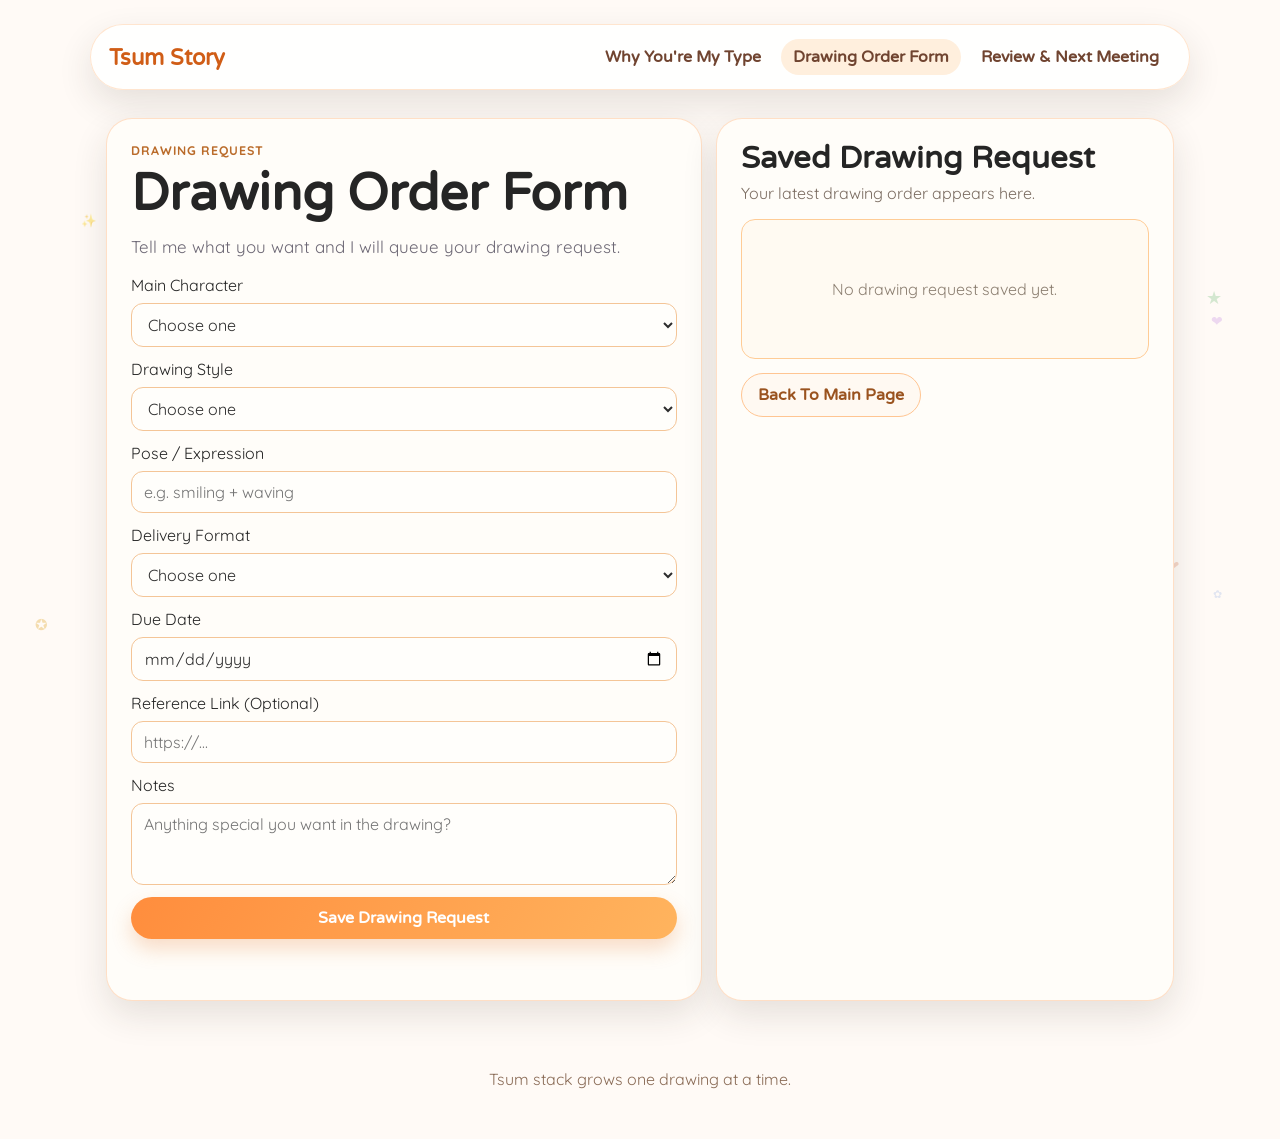
==== drawing-order.html @ 30031f16 "Add Drawing Order Form page and navigation link" ====
<!DOCTYPE html>
<html lang="en">
<head>
  <meta charset="UTF-8">
  <meta name="viewport" content="width=device-width, initial-scale=1.0">
  <title>Tsum Story | Drawing Order Form</title>
  <link rel="preconnect" href="https://fonts.googleapis.com">
  <link rel="preconnect" href="https://fonts.gstatic.com" crossorigin>
  <link href="https://fonts.googleapis.com/css2?family=Quicksand:wght@400;600;700&family=Varela+Round&display=swap" rel="stylesheet">
  <link rel="stylesheet" href="styles.css">
</head>
<body class="order-page">
  <div class="tsum-band top" id="bandTop"></div>
  <div class="tsum-band bottom" id="bandBottom"></div>
  <div class="tsum-sparks" id="tsumSparks"></div>

  <div class="bg-shape bg-shape-a"></div>
  <div class="bg-shape bg-shape-b"></div>
  <div class="bg-shape bg-shape-c"></div>

  <header class="site-header">
    <a class="brand" href="index.html">Tsum Story</a>
    <nav>
      <a href="index.html">Why You're My Type</a>
      <a href="drawing-order.html" aria-current="page">Drawing Order Form</a>
      <a href="review.html">Review & Next Meeting</a>
    </nav>
  </header>

  <main class="container two-col">
    <section class="panel reveal">
      <p class="eyebrow">Drawing Request</p>
      <h1>Drawing Order Form</h1>
      <p class="lead">Tell me what you want and I will queue your drawing request.</p>

      <form id="drawOrderForm" class="review-form order-form">
        <label>
          Main Character
          <select name="character" required>
            <option value="">Choose one</option>
            <option>Minnie</option>
            <option>Daisy</option>
            <option>Tigger</option>
            <option>Donald</option>
            <option>Pooh</option>
            <option>Custom character</option>
          </select>
        </label>

        <label>
          Drawing Style
          <select name="style" required>
            <option value="">Choose one</option>
            <option>Tsum Tsum style</option>
            <option>Chibi style</option>
            <option>Soft pastel style</option>
            <option>Sticker pack style</option>
          </select>
        </label>

        <label>
          Pose / Expression
          <input type="text" name="pose" placeholder="e.g. smiling + waving" required>
        </label>

        <label>
          Delivery Format
          <select name="format" required>
            <option value="">Choose one</option>
            <option>PNG (transparent)</option>
            <option>JPG</option>
            <option>Sticker sheet</option>
            <option>Wallpaper (mobile)</option>
          </select>
        </label>

        <label>
          Due Date
          <input type="date" name="dueDate" id="orderDueDate" required>
        </label>

        <label>
          Reference Link (Optional)
          <input type="url" name="reference" placeholder="https://...">
        </label>

        <label>
          Notes
          <textarea name="notes" rows="3" placeholder="Anything special you want in the drawing?" required></textarea>
        </label>

        <button class="btn btn-primary" type="submit">Save Drawing Request</button>
        <p id="orderNotifyStatus" class="notify-status" aria-live="polite"></p>
      </form>
    </section>

    <aside class="panel preview reveal">
      <h2>Saved Drawing Request</h2>
      <p class="muted">Your latest drawing order appears here.</p>
      <div id="orderPreview" class="preview-card empty">
        No drawing request saved yet.
      </div>
      <a class="btn btn-ghost back-link" href="index.html">Back To Main Page</a>
    </aside>
  </main>

  <div id="orderThanksModal" class="thanks-modal" aria-hidden="true">
    <div class="thanks-modal-card" role="dialog" aria-modal="true" aria-labelledby="orderThanksTitle">
      <h2 id="orderThanksTitle">Thankiew Tan Hui Xuan / Wifey / 老婆</h2>
      <p class="muted">Drawing request received.</p>
      <img src="assets/giphy.gif" class="thanks-gif" alt="Cute thank you gif">
      <div class="thanks-actions">
        <button class="btn btn-primary" type="button" id="orderThanksClose">Aww Okay</button>
      </div>
    </div>
  </div>

  <footer class="site-footer">
    <p>Tsum stack grows one drawing at a time.</p>
  </footer>

  <script src="app.js"></script>
  <script src="order.js"></script>
</body>
</html>
---- styles.css ----
:root {
  --bg: #fff6e9;
  --paper: #fffdf9;
  --ink: #252525;
  --muted: #6d6875;
  --accent-orange: #ff9f45;
  --accent-sky: #62c9e4;
  --accent-mint: #9be6c3;
  --accent-rose: #ffc1a6;
  --shadow: 0 14px 35px rgba(53, 39, 29, 0.12);
  --radius-lg: 26px;
  --radius-md: 18px;
}

* {
  box-sizing: border-box;
}

html,
body {
  margin: 0;
  padding: 0;
}

body {
  min-height: 100vh;
  color: var(--ink);
  font-family: "Quicksand", "Trebuchet MS", sans-serif;
  background: #fffaf6;
  position: relative;
  overflow-x: hidden;
  isolation: isolate;
}

.tsum-band,
.tsum-sparks {
  position: fixed;
  pointer-events: none;
  z-index: 0;
}

.tsum-band {
  left: 0;
  right: 0;
  height: 126px;
  overflow: hidden;
  display: flex;
  gap: 0;
}

.tsum-band.top {
  top: 0;
  align-items: flex-start;
}

.tsum-band.bottom {
  bottom: 0;
  align-items: flex-end;
}

.tsum-item {
  display: inline-block;
  flex-shrink: 0;
  mix-blend-mode: multiply;
  animation: tsum-band-bob ease-in-out infinite;
}

.tsum-item img {
  display: block;
  width: auto;
  image-rendering: auto;
}

.tsum-sparks {
  inset: 0;
}

.spark {
  position: absolute;
  animation: sparkle ease-in-out infinite;
}

.bg-shape {
  display: none;
}

.bg-shape-a {
  width: 260px;
  height: 260px;
  top: -60px;
  right: -40px;
  background: linear-gradient(130deg, #ffd58f, #ffac8e);
}

.bg-shape-b {
  width: 220px;
  height: 220px;
  left: -45px;
  bottom: 10%;
  background: linear-gradient(130deg, #a7e9e6, #7bc7ff);
}

.bg-shape-c {
  width: 150px;
  height: 150px;
  right: 35%;
  top: 56%;
  background: linear-gradient(130deg, #fff0a8, #ffe4bf);
}

.site-header {
  max-width: 1100px;
  margin: 24px auto 0;
  padding: 14px 18px;
  background: rgba(255, 255, 255, 0.88);
  border: 1px solid rgba(255, 197, 148, 0.45);
  border-radius: 999px;
  box-shadow: var(--shadow);
  display: flex;
  justify-content: space-between;
  align-items: center;
  gap: 12px;
  position: relative;
  z-index: 1;
}

.brand {
  font-family: "Varela Round", "Trebuchet MS", sans-serif;
  font-weight: 700;
  font-size: 1.4rem;
  color: #d05d16;
  text-decoration: none;
}

nav {
  display: flex;
  gap: 8px;
  flex-wrap: wrap;
}

nav a {
  text-decoration: none;
  color: #704430;
  font-weight: 700;
  font-family: "Varela Round", "Trebuchet MS", sans-serif;
  padding: 8px 12px;
  border-radius: 999px;
  transition: 0.25s ease;
}

nav a:hover,
nav a[aria-current="page"] {
  background: #ffefdd;
}

.container {
  max-width: 1100px;
  margin: 28px auto;
  padding: 0 16px 40px;
  position: relative;
  z-index: 1;
}

.hero,
.panel,
.timeline {
  background: var(--paper);
  border: 1px solid rgba(255, 187, 135, 0.45);
  border-radius: var(--radius-lg);
  box-shadow: var(--shadow);
}

.hero {
  display: grid;
  grid-template-columns: 1.2fr 1fr;
  gap: 20px;
  padding: 28px;
  align-items: center;
}

.eyebrow {
  text-transform: uppercase;
  letter-spacing: 0.08em;
  color: #ba6b2a;
  font-size: 0.78rem;
  font-weight: 800;
  margin: 0 0 10px;
}

h1,
h2 {
  font-family: "Varela Round", "Trebuchet MS", sans-serif;
  line-height: 1.05;
  margin: 0 0 14px;
}

h1 {
  font-size: clamp(2rem, 5vw, 3.2rem);
}

h2 {
  font-size: clamp(1.3rem, 2.4vw, 2rem);
}

.lead {
  margin: 0 0 18px;
  color: var(--muted);
  font-size: 1.06rem;
}

.hero-actions {
  display: flex;
  gap: 10px;
  flex-wrap: wrap;
}

.btn {
  display: inline-flex;
  align-items: center;
  justify-content: center;
  text-decoration: none;
  border-radius: 999px;
  border: none;
  cursor: pointer;
  padding: 11px 16px;
  font-family: "Varela Round", "Trebuchet MS", sans-serif;
  font-weight: 700;
  font-size: 1rem;
  transition: transform 0.2s ease, box-shadow 0.2s ease;
}

.btn:hover {
  transform: translateY(-1px);
}

.btn-primary {
  color: #fff;
  background: linear-gradient(120deg, #ff8d3d, #ffb45e);
  box-shadow: 0 10px 20px rgba(226, 124, 47, 0.25);
}

.btn-ghost {
  color: #9a531f;
  border: 1px solid #ffc592;
  background: #fff9f2;
}

.tsum-stack {
  display: flex;
  align-items: end;
  gap: 14px;
  justify-content: center;
}

.tsum {
  display: flex;
  flex-direction: column;
  align-items: center;
  gap: 6px;
  animation: bob 2.6s ease-in-out infinite;
}

.tsum:nth-child(2) {
  animation-delay: 0.2s;
}

.tsum:nth-child(3) {
  animation-delay: 0.4s;
}

.tsum-face {
  width: 38px;
  height: 28px;
  background: #ffe8b5;
  border-radius: 999px;
  position: absolute;
  left: 50%;
  top: 32px;
  transform: translateX(-50%);
}

.label {
  text-align: center;
  font-size: 0.82rem;
  color: #64401e;
  font-weight: 700;
}

.tsum-photo {
  width: 132px;
  height: auto;
  object-fit: contain;
  display: block;
  filter: drop-shadow(0 10px 14px rgba(0, 0, 0, 0.15));
}

.tsum-tigger {
  background: transparent;
}

.tsum-minnie {
  background: transparent;
}

.tsum-daisy {
  background: transparent;
}

.card-grid {
  margin-top: 24px;
  display: grid;
  grid-template-columns: repeat(3, minmax(0, 1fr));
  gap: 14px;
}

#reasons {
  align-items: start;
}

.reason-card {
  background: #fffdf9;
  border: 1px solid rgba(250, 185, 136, 0.5);
  border-radius: var(--radius-md);
  padding: 18px;
  box-shadow: var(--shadow);
}

.reason-card p {
  margin: 0;
  color: var(--muted);
}

.reason-card.stack-in {
  animation: stack-rise 0.55s cubic-bezier(0.22, 0.68, 0.22, 1) both;
  animation-delay: var(--stack-delay, 0ms);
}

.replacement-card {
  position: relative;
  overflow: hidden;
  padding: 18px 18px 86px 18px;
  transition: padding 0.38s cubic-bezier(0.22, 0.7, 0.22, 1);
}

.replacement-card.is-collapsed {
  padding: 16px 18px;
  min-height: 0;
  cursor: pointer;
}

.replacement-card.is-collapsed h3 {
  margin: 0;
}

.replacement-card .replacement-blurb {
  max-height: 620px;
  opacity: 1;
  transform: translateY(0);
  overflow: hidden;
  transition: max-height 0.48s cubic-bezier(0.22, 0.7, 0.22, 1),
    opacity 0.28s ease,
    transform 0.48s cubic-bezier(0.22, 0.7, 0.22, 1);
}

.replacement-card .sound-row {
  max-height: 120px;
  opacity: 1;
  transform: translateY(0);
  overflow: hidden;
  transition: max-height 0.42s cubic-bezier(0.22, 0.7, 0.22, 1),
    margin-top 0.26s ease,
    opacity 0.26s ease,
    transform 0.42s cubic-bezier(0.22, 0.7, 0.22, 1);
}

.replacement-card.is-collapsed .replacement-blurb {
  max-height: 0;
  opacity: 0;
  transform: translateY(-8px);
}

.replacement-card.is-collapsed .sound-row {
  max-height: 0;
  margin-top: 0;
  opacity: 0;
  transform: translateY(-8px);
  pointer-events: none;
}

.replacement-card.is-collapsed .card-corner-tsum {
  opacity: 0;
  transform: rotate(-8deg) translateY(8px);
  pointer-events: none;
}

.replacement-card h3 {
  font-family: "Varela Round", "Trebuchet MS", sans-serif;
  font-size: 1.18rem;
  line-height: 1.2;
  margin: 0 0 12px 0;
}

.replacement-blurb {
  font-family: "Varela Round", "Trebuchet MS", sans-serif;
  font-weight: 700;
  font-size: clamp(1.18rem, 1.7vw, 1.6rem);
  line-height: 1.45;
  color: #6f6a7c;
}

.blur-phrase {
  display: inline;
  font: inherit;
  font-weight: inherit;
  line-height: inherit;
  color: inherit;
  padding: 0 2px;
  filter: blur(10px);
  opacity: 0.95;
  letter-spacing: 0.08em;
  text-shadow: 0 0 9px rgba(111, 106, 124, 0.8);
  user-select: none;
  -webkit-user-select: none;
  pointer-events: none;
}

.card-corner-tsum {
  position: absolute;
  bottom: 10px;
  right: 10px;
  width: 58px;
  height: 58px;
  object-fit: contain;
  filter: drop-shadow(0 4px 10px rgba(0, 0, 0, 0.14));
  transform: rotate(-8deg) translateY(0);
  opacity: 1;
  transition: transform 0.42s cubic-bezier(0.22, 0.7, 0.22, 1), opacity 0.26s ease;
}

.sound-row {
  display: flex;
  gap: 8px;
  margin-top: 12px;
  flex-wrap: wrap;
}

.sound-btn {
  border: 1px solid #f4c597;
  background: #fff8ef;
  color: #6f6a7c;
  border-radius: 999px;
  padding: 8px 12px;
  font-family: "Varela Round", "Trebuchet MS", sans-serif;
  font-size: 0.95rem;
  font-weight: 700;
  cursor: pointer;
  transition: background 0.2s ease, transform 0.2s ease, color 0.2s ease;
}

.sound-btn:hover {
  background: #fff2e3;
  transform: translateY(-1px);
}

.sound-btn.playing {
  background: #ffd8b3;
  color: #8b4c1f;
}

.timeline {
  margin-top: 24px;
  padding: 22px;
  filter: blur(6px);
  opacity: 0.7;
  pointer-events: none;
  user-select: none;
}

.stay-section {
  margin-top: 24px;
}

.stay-lead {
  margin-bottom: 16px;
}

.stay-grid {
  margin-top: 0;
}

.stay-card {
  position: relative;
  overflow: hidden;
  padding: 18px 18px 82px;
  background: linear-gradient(180deg, #fffefb 0%, #fff7ee 100%);
}

.stay-card h3 {
  margin: 0 0 10px;
  font-family: "Varela Round", "Trebuchet MS", sans-serif;
  font-size: 1.18rem;
}

.stay-card p {
  font-family: "Varela Round", "Trebuchet MS", sans-serif;
  font-weight: 700;
  font-size: 1.15rem;
  line-height: 1.45;
  color: #6f6a7c;
}

.stay-corner-tsum {
  width: 56px;
  height: 56px;
}

.timeline-list {
  display: grid;
  gap: 14px;
}

.timeline-item {
  display: flex;
  gap: 12px;
  align-items: center;
  background: #fff8ef;
  border: 1px dashed #ffc895;
  border-radius: 16px;
  padding: 12px 14px;
}

.dot {
  width: 12px;
  height: 12px;
  border-radius: 50%;
  background: linear-gradient(130deg, var(--accent-orange), var(--accent-rose));
  flex: 0 0 auto;
}

.site-footer {
  text-align: center;
  color: #8a6b56;
  padding: 0 16px 34px;
  position: relative;
  z-index: 1;
}

.two-col {
  display: grid;
  grid-template-columns: 1.3fr 1fr;
  gap: 14px;
}

.panel {
  padding: 24px;
}

.review-form {
  display: grid;
  gap: 12px;
}

.review-form > label,
.review-form > fieldset {
  display: grid;
  gap: 8px;
  margin: 0;
}

.review-form input:not([type="radio"]),
.review-form textarea,
.review-form select {
  width: 100%;
  font: inherit;
  color: #2d2d2d;
  background: #fffefb;
  border: 1px solid #f4c597;
  border-radius: 12px;
  padding: 10px 12px;
}

.review-form input:focus,
.review-form textarea:focus,
.review-form select:focus {
  outline: 2px solid #ffd9a0;
  border-color: #ffad6f;
}

.rating-group {
  border: 1px solid #f4c597;
  border-radius: 12px;
  padding: 10px 12px;
  background: #fffcf5;
}

.totoro-rating {
  display: flex;
  align-items: center;
  flex-wrap: wrap;
  gap: 8px;
  border: 1px solid #f4c597;
  border-radius: 12px;
  background: #fffefb;
  padding: 10px 12px;
}

.totoro-choice {
  position: relative;
  display: inline-flex;
  align-items: center;
  justify-content: center;
  cursor: pointer;
  line-height: 1;
}

.totoro-choice input[type="radio"] {
  position: absolute;
  opacity: 0;
  inset: 0;
  margin: 0;
  cursor: pointer;
}

.rating-icon-image {
  width: 34px;
  height: 34px;
  object-fit: contain;
  display: inline-block;
  transition: transform 0.16s ease, opacity 0.18s ease, filter 0.18s ease;
}

.totoro-choice:hover .rating-icon-image,
.totoro-choice:focus-within .rating-icon-image {
  transform: translateY(-1px) scale(1.05);
}

.rating-icon-image.off {
  opacity: 0.28;
  filter: grayscale(0.25) blur(0.7px);
}

.rating-icon-image.on {
  opacity: 1;
  filter: none;
}

.totoro-choice input[type="radio"]:focus-visible + .rating-icon-image {
  outline: 2px solid #ffad6f;
  outline-offset: 3px;
  border-radius: 8px;
}

.rating-selected {
  margin: 8px 2px 2px;
  color: #5c4a3f;
  font-family: "Varela Round", "Trebuchet MS", sans-serif;
  font-weight: 700;
}

.notify-status {
  min-height: 1.2em;
  margin: 8px 2px 0;
  font-size: 0.92rem;
  color: #7a695d;
}

.notify-status[data-state="ok"] {
  color: #2f7d4b;
}

.notify-status[data-state="warn"] {
  color: #8b5e3c;
}

.improve-modal {
  position: fixed;
  inset: 0;
  background: rgba(32, 22, 18, 0.38);
  display: none;
  place-items: center;
  padding: 16px;
  z-index: 30;
}

.improve-modal.open {
  display: grid;
}

.improve-modal-card {
  width: min(100%, 520px);
  background: #fffdf9;
  border: 1px solid #f4c597;
  border-radius: 18px;
  box-shadow: 0 16px 34px rgba(48, 30, 20, 0.22);
  padding: 18px;
}

.improve-modal-card h2 {
  margin: 0 0 8px;
}

.improve-modal-card .muted {
  margin: 0 0 6px;
}

#improveTextarea {
  width: 100%;
  font: inherit;
  color: #2d2d2d;
  background: #fffefb;
  border: 1px solid #f4c597;
  border-radius: 12px;
  padding: 10px 12px;
  margin-top: 8px;
}

#improveTextarea:focus {
  outline: 2px solid #ffd9a0;
  border-color: #ffad6f;
}

.improve-actions {
  display: flex;
  gap: 10px;
  justify-content: flex-end;
  margin-top: 12px;
}

.thanks-modal {
  position: fixed;
  inset: 0;
  background: rgba(32, 22, 18, 0.42);
  display: none;
  place-items: center;
  padding: 16px;
  z-index: 35;
}

.thanks-modal.open {
  display: grid;
}

.thanks-modal-card {
  width: min(100%, 460px);
  background: #fffdf9;
  border: 1px solid #f4c597;
  border-radius: 20px;
  box-shadow: 0 16px 34px rgba(48, 30, 20, 0.24);
  padding: 18px;
  text-align: center;
}

.thanks-modal-card h2 {
  margin: 2px 0 8px;
  font-size: clamp(1.2rem, 3.2vw, 1.6rem);
}

.thanks-gif {
  display: block;
  width: min(100%, 320px);
  max-height: 240px;
  object-fit: cover;
  border-radius: 14px;
  border: 1px solid #f7d4ae;
  margin: 10px auto 0;
}

.thanks-actions {
  margin-top: 12px;
  display: flex;
  justify-content: center;
}

.preview-card {
  margin-top: 12px;
  border-radius: 14px;
  background: #fffaf2;
  border: 1px solid #ffcc96;
  padding: 12px;
  line-height: 1.55;
  min-height: 140px;
}

.preview-card.empty {
  color: #8b7e70;
  display: grid;
  place-items: center;
}

.muted {
  color: #7b6c61;
  margin-top: -6px;
}

.back-link {
  margin-top: 14px;
}

.reveal {
  opacity: 0;
  transform: translateY(10px);
  animation: reveal 0.55s ease forwards;
}

.reveal:nth-child(2) {
  animation-delay: 0.08s;
}

.reveal:nth-child(3) {
  animation-delay: 0.16s;
}

@keyframes bob {
  0%,
  100% {
    transform: translateY(0);
  }
  50% {
    transform: translateY(-5px);
  }
}

@keyframes tsum-band-bob {
  0%,
  100% {
    transform: translateY(0) rotate(var(--r, 0deg));
  }
  50% {
    transform: translateY(var(--dy, -6px)) rotate(var(--r, 0deg));
  }
}

@keyframes sparkle {
  0%,
  100% {
    opacity: 0.15;
    transform: scale(0.8);
  }
  50% {
    opacity: 0.85;
    transform: scale(1.15);
  }
}

@keyframes reveal {
  to {
    opacity: 1;
    transform: translateY(0);
  }
}

@keyframes stack-rise {
  from {
    opacity: 0.35;
    transform: translateY(14px) scale(0.985);
  }
  to {
    opacity: 1;
    transform: translateY(0) scale(1);
  }
}

@media (max-width: 900px) {
  .tsum-band {
    height: 94px;
  }

  .hero,
  .two-col,
  .card-grid {
    grid-template-columns: 1fr;
  }

  .tsum-stack {
    margin-top: 8px;
    padding-bottom: 0;
  }

  .site-header {
    border-radius: 18px;
  }
}

@media (prefers-reduced-motion: reduce) {
  .reason-card.stack-in {
    animation: none;
  }

  .replacement-card,
  .replacement-card .replacement-blurb,
  .replacement-card .sound-row,
  .card-corner-tsum {
    transition: none;
  }
}
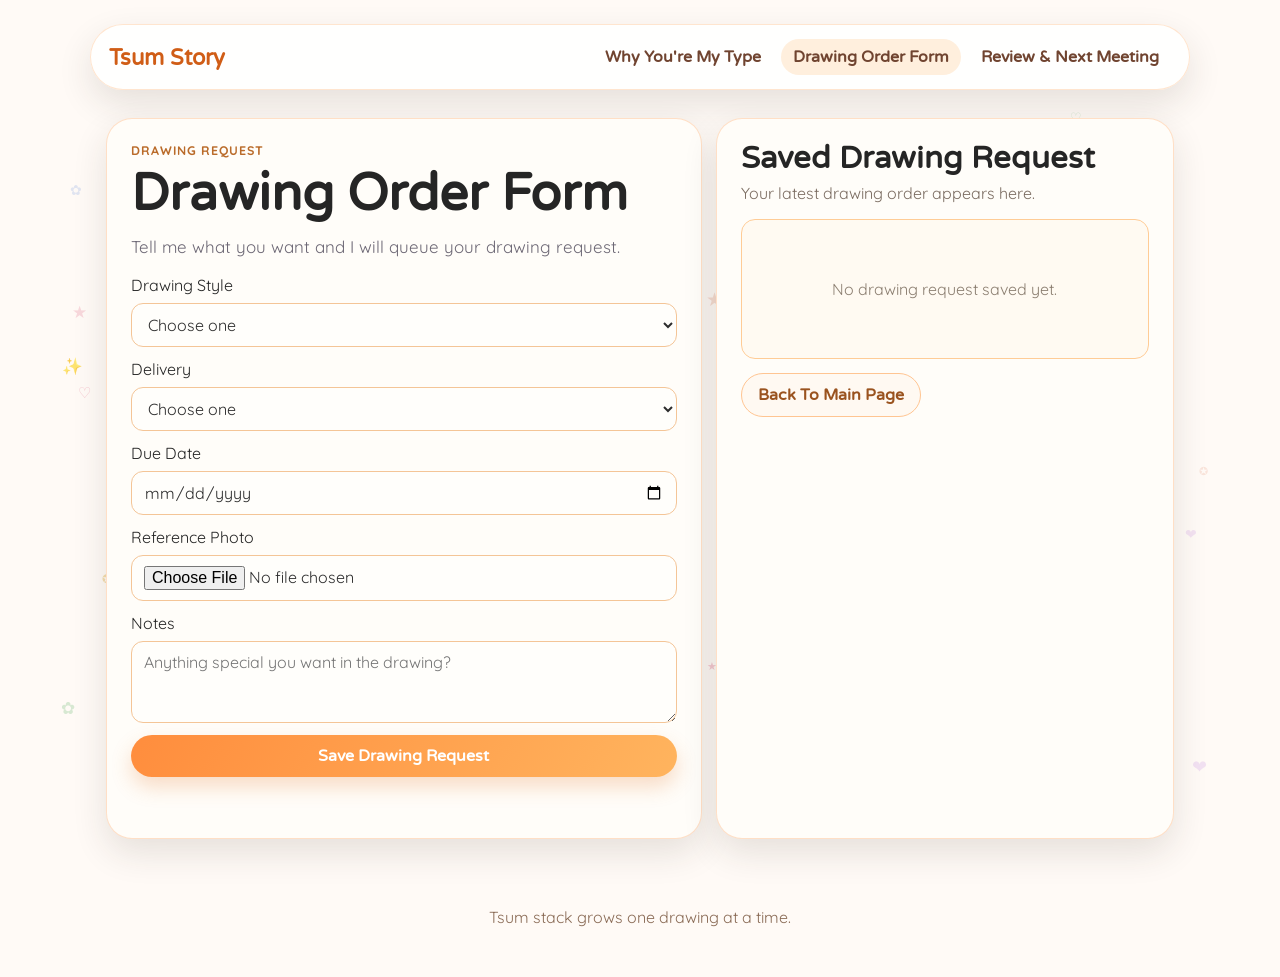
==== commit 9e9f26db: "Simplify drawing form fields and support reference photo upload" ====
--- a/drawing-order.html
+++ b/drawing-order.html
@@ -35,19 +35,6 @@
 
       <form id="drawOrderForm" class="review-form order-form">
         <label>
-          Main Character
-          <select name="character" required>
-            <option value="">Choose one</option>
-            <option>Minnie</option>
-            <option>Daisy</option>
-            <option>Tigger</option>
-            <option>Donald</option>
-            <option>Pooh</option>
-            <option>Custom character</option>
-          </select>
-        </label>
-
-        <label>
           Drawing Style
           <select name="style" required>
             <option value="">Choose one</option>
@@ -59,13 +46,8 @@
         </label>
 
         <label>
-          Pose / Expression
-          <input type="text" name="pose" placeholder="e.g. smiling + waving" required>
-        </label>
-
-        <label>
-          Delivery Format
-          <select name="format" required>
+          Delivery
+          <select name="delivery" required>
             <option value="">Choose one</option>
             <option>PNG (transparent)</option>
             <option>JPG</option>
@@ -80,8 +62,8 @@
         </label>
 
         <label>
-          Reference Link (Optional)
-          <input type="url" name="reference" placeholder="https://...">
+          Reference Photo
+          <input type="file" name="referencePhoto" accept="image/*" required>
         </label>
 
         <label>
--- a/styles.css
+++ b/styles.css
@@ -781,6 +781,16 @@
   min-height: 140px;
 }
 
+.order-photo-preview {
+  display: block;
+  width: min(100%, 220px);
+  max-height: 180px;
+  object-fit: cover;
+  border-radius: 10px;
+  border: 1px solid #f3cda4;
+  margin-top: 8px;
+}
+
 .preview-card.empty {
   color: #8b7e70;
   display: grid;
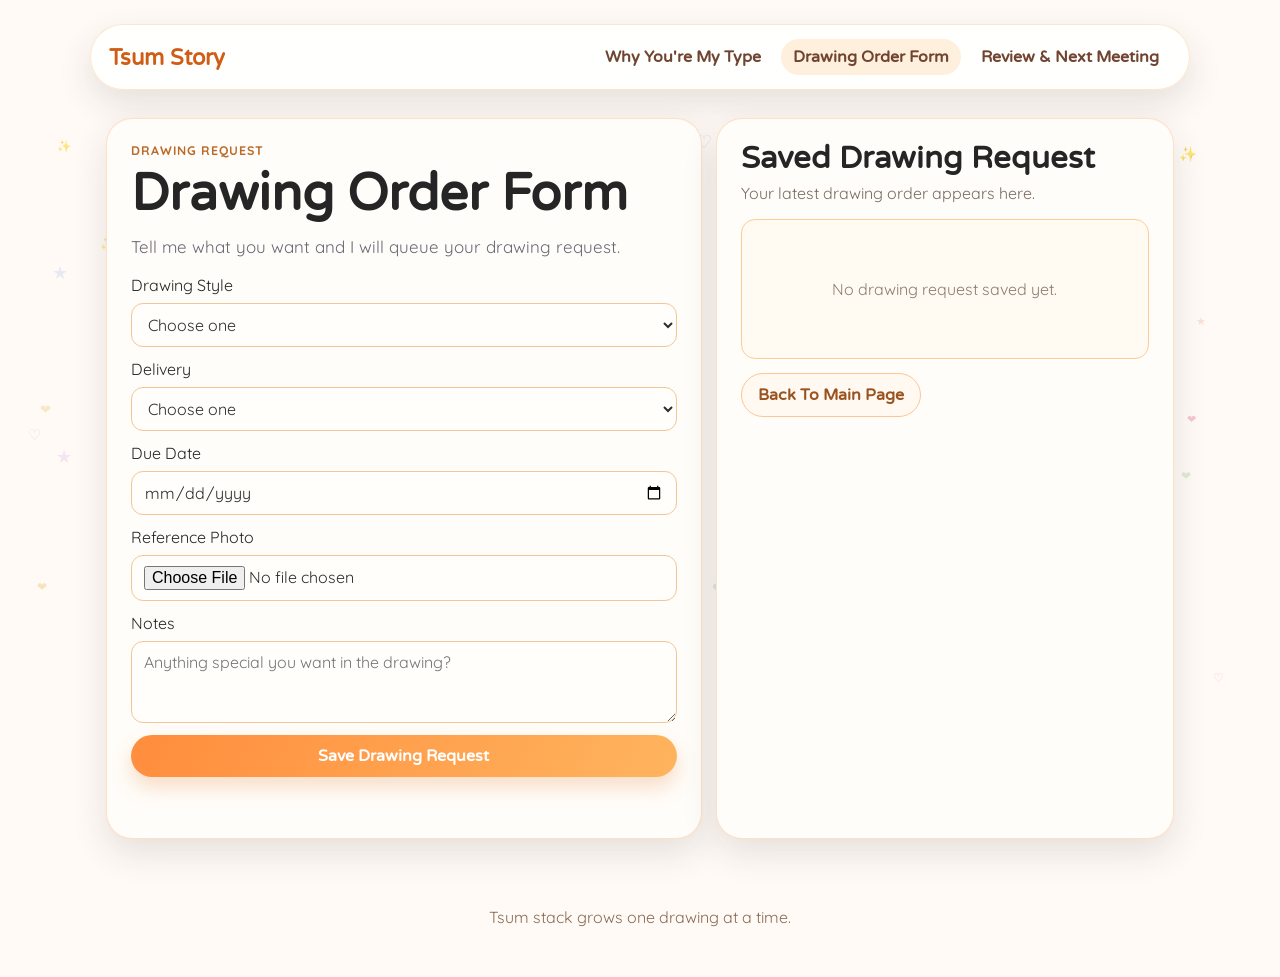
==== commit bb4ef952: "Set drawing style options to Pen Pencil Charcoal" ====
--- a/drawing-order.html
+++ b/drawing-order.html
@@ -38,10 +38,9 @@
           Drawing Style
           <select name="style" required>
             <option value="">Choose one</option>
-            <option>Tsum Tsum style</option>
-            <option>Chibi style</option>
-            <option>Soft pastel style</option>
-            <option>Sticker pack style</option>
+            <option>Pen</option>
+            <option>Pencil</option>
+            <option>Charcoal</option>
           </select>
         </label>
 
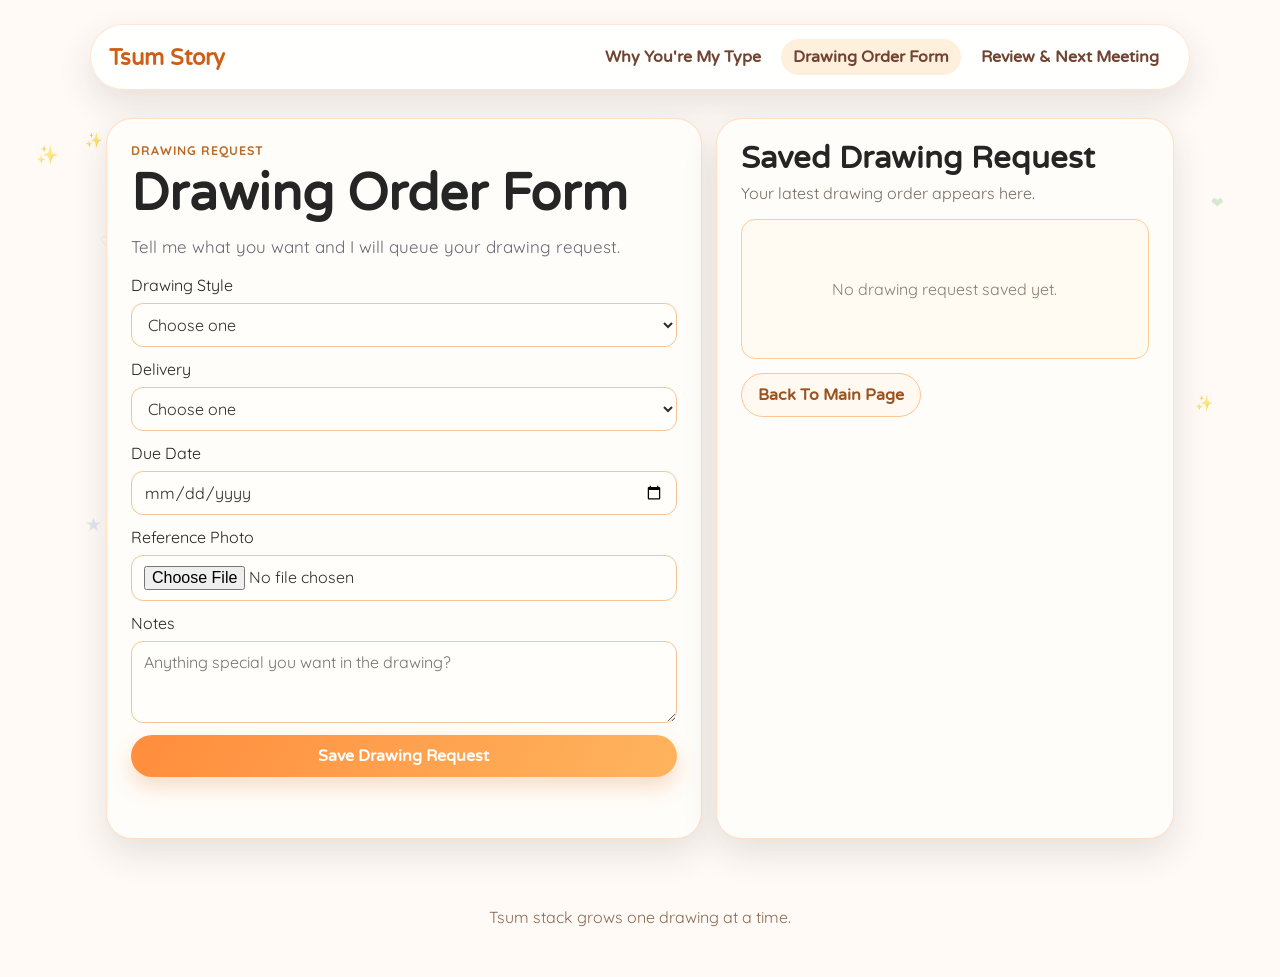
==== commit 8265e395: "Set delivery options to Meet Up and Delivery" ====
--- a/drawing-order.html
+++ b/drawing-order.html
@@ -48,10 +48,8 @@
           Delivery
           <select name="delivery" required>
             <option value="">Choose one</option>
-            <option>PNG (transparent)</option>
-            <option>JPG</option>
-            <option>Sticker sheet</option>
-            <option>Wallpaper (mobile)</option>
+            <option>Meet Up</option>
+            <option>Delivery</option>
           </select>
         </label>
 
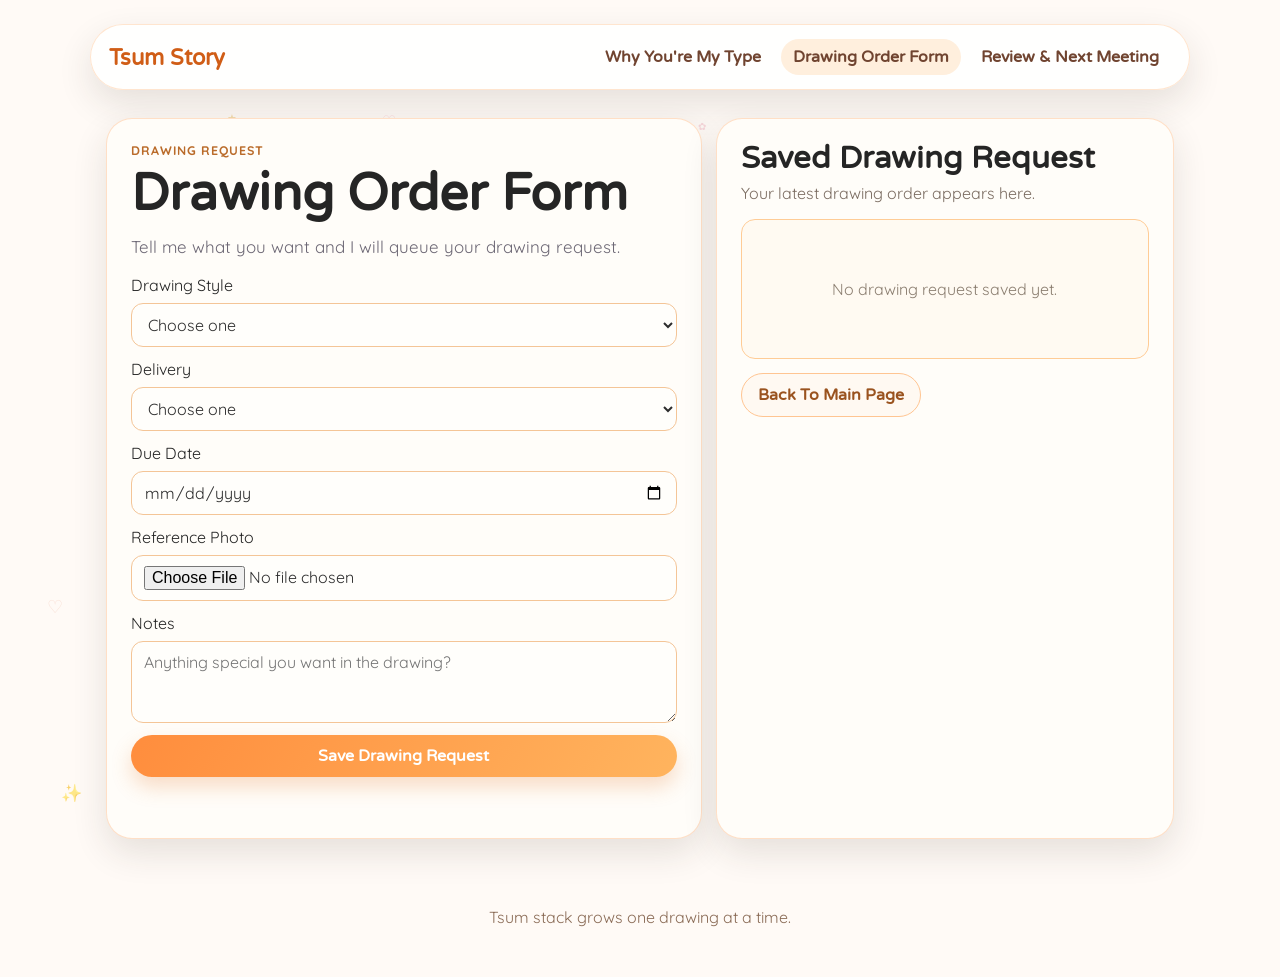
==== commit aa49eaa4: "Send drawing orders to Telegram and add worker order formatter" ====
--- a/drawing-order.html
+++ b/drawing-order.html
@@ -9,7 +9,7 @@
   <link href="https://fonts.googleapis.com/css2?family=Quicksand:wght@400;600;700&family=Varela+Round&display=swap" rel="stylesheet">
   <link rel="stylesheet" href="styles.css">
 </head>
-<body class="order-page">
+<body class="order-page" data-telegram-endpoint="https://tsum-story-telegram.tsumstory.workers.dev/notify">
   <div class="tsum-band top" id="bandTop"></div>
   <div class="tsum-band bottom" id="bandBottom"></div>
   <div class="tsum-sparks" id="tsumSparks"></div>
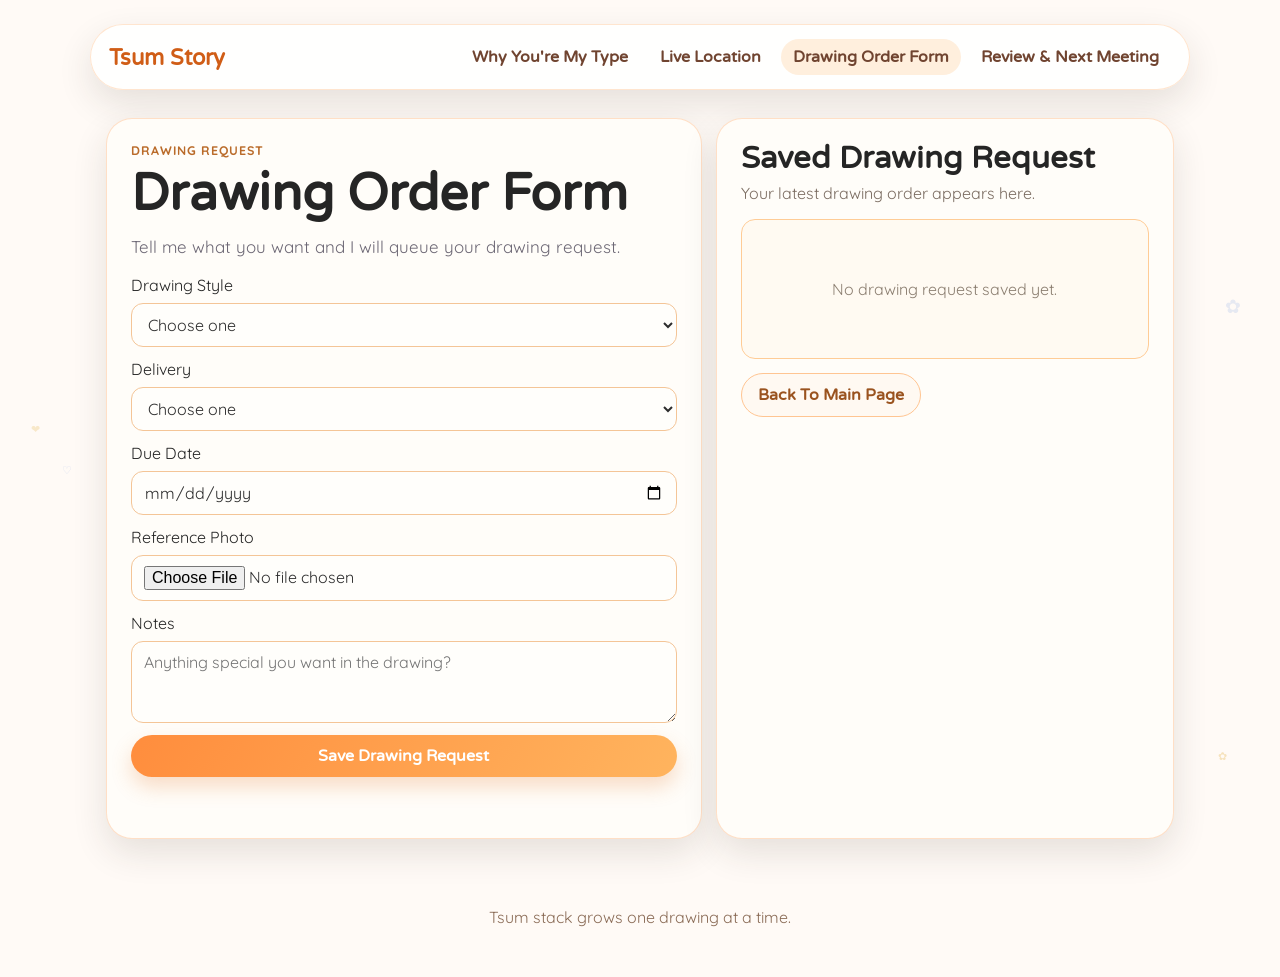
==== commit a88c9e8b: "Add live location share/track feature" ====
--- a/drawing-order.html
+++ b/drawing-order.html
@@ -22,6 +22,7 @@
     <a class="brand" href="index.html">Tsum Story</a>
     <nav>
       <a href="index.html">Why You're My Type</a>
+      <a href="location.html">Live Location</a>
       <a href="drawing-order.html" aria-current="page">Drawing Order Form</a>
       <a href="review.html">Review & Next Meeting</a>
     </nav>
--- a/styles.css
+++ b/styles.css
@@ -791,6 +791,39 @@
   margin-top: 8px;
 }
 
+.location-two-col {
+  align-items: start;
+}
+
+.location-form {
+  gap: 10px;
+}
+
+.location-actions {
+  display: flex;
+  flex-wrap: wrap;
+  gap: 8px;
+}
+
+.location-actions .btn {
+  min-width: 136px;
+}
+
+.location-map {
+  margin-top: 10px;
+  width: 100%;
+  height: 320px;
+  border: 1px solid #f4c597;
+  border-radius: 14px;
+  overflow: hidden;
+  background: #fffaf2;
+}
+
+.location-map .leaflet-control-attribution {
+  font-family: "Quicksand", "Trebuchet MS", sans-serif;
+  font-size: 0.7rem;
+}
+
 .preview-card.empty {
   color: #8b7e70;
   display: grid;
@@ -889,6 +922,62 @@
   .site-header {
     border-radius: 18px;
   }
+
+  .hero {
+    padding: 18px;
+  }
+
+  .tsum-stack {
+    width: 100%;
+    display: grid;
+    grid-template-columns: repeat(3, minmax(0, 1fr));
+    justify-items: center;
+    align-items: end;
+    gap: 4px;
+    padding-inline: 6px;
+  }
+
+  .tsum {
+    min-width: 0;
+    width: 100%;
+  }
+
+  .tsum-photo {
+    width: clamp(64px, 22vw, 82px);
+    max-width: 100%;
+  }
+
+  .tsum-daisy .tsum-photo {
+    width: clamp(58px, 20vw, 72px);
+  }
+
+  .location-actions .btn {
+    min-width: 0;
+    flex: 1 1 44%;
+  }
+
+  .location-map {
+    height: 260px;
+  }
+}
+
+@media (max-width: 430px) {
+  .tsum-stack {
+    gap: 2px;
+    padding-inline: 2px;
+  }
+
+  .tsum-photo {
+    width: clamp(58px, 18vw, 72px);
+  }
+
+  .tsum-daisy .tsum-photo {
+    width: clamp(54px, 16vw, 64px);
+  }
+
+  .location-map {
+    height: 230px;
+  }
 }
 
 @media (prefers-reduced-motion: reduce) {
